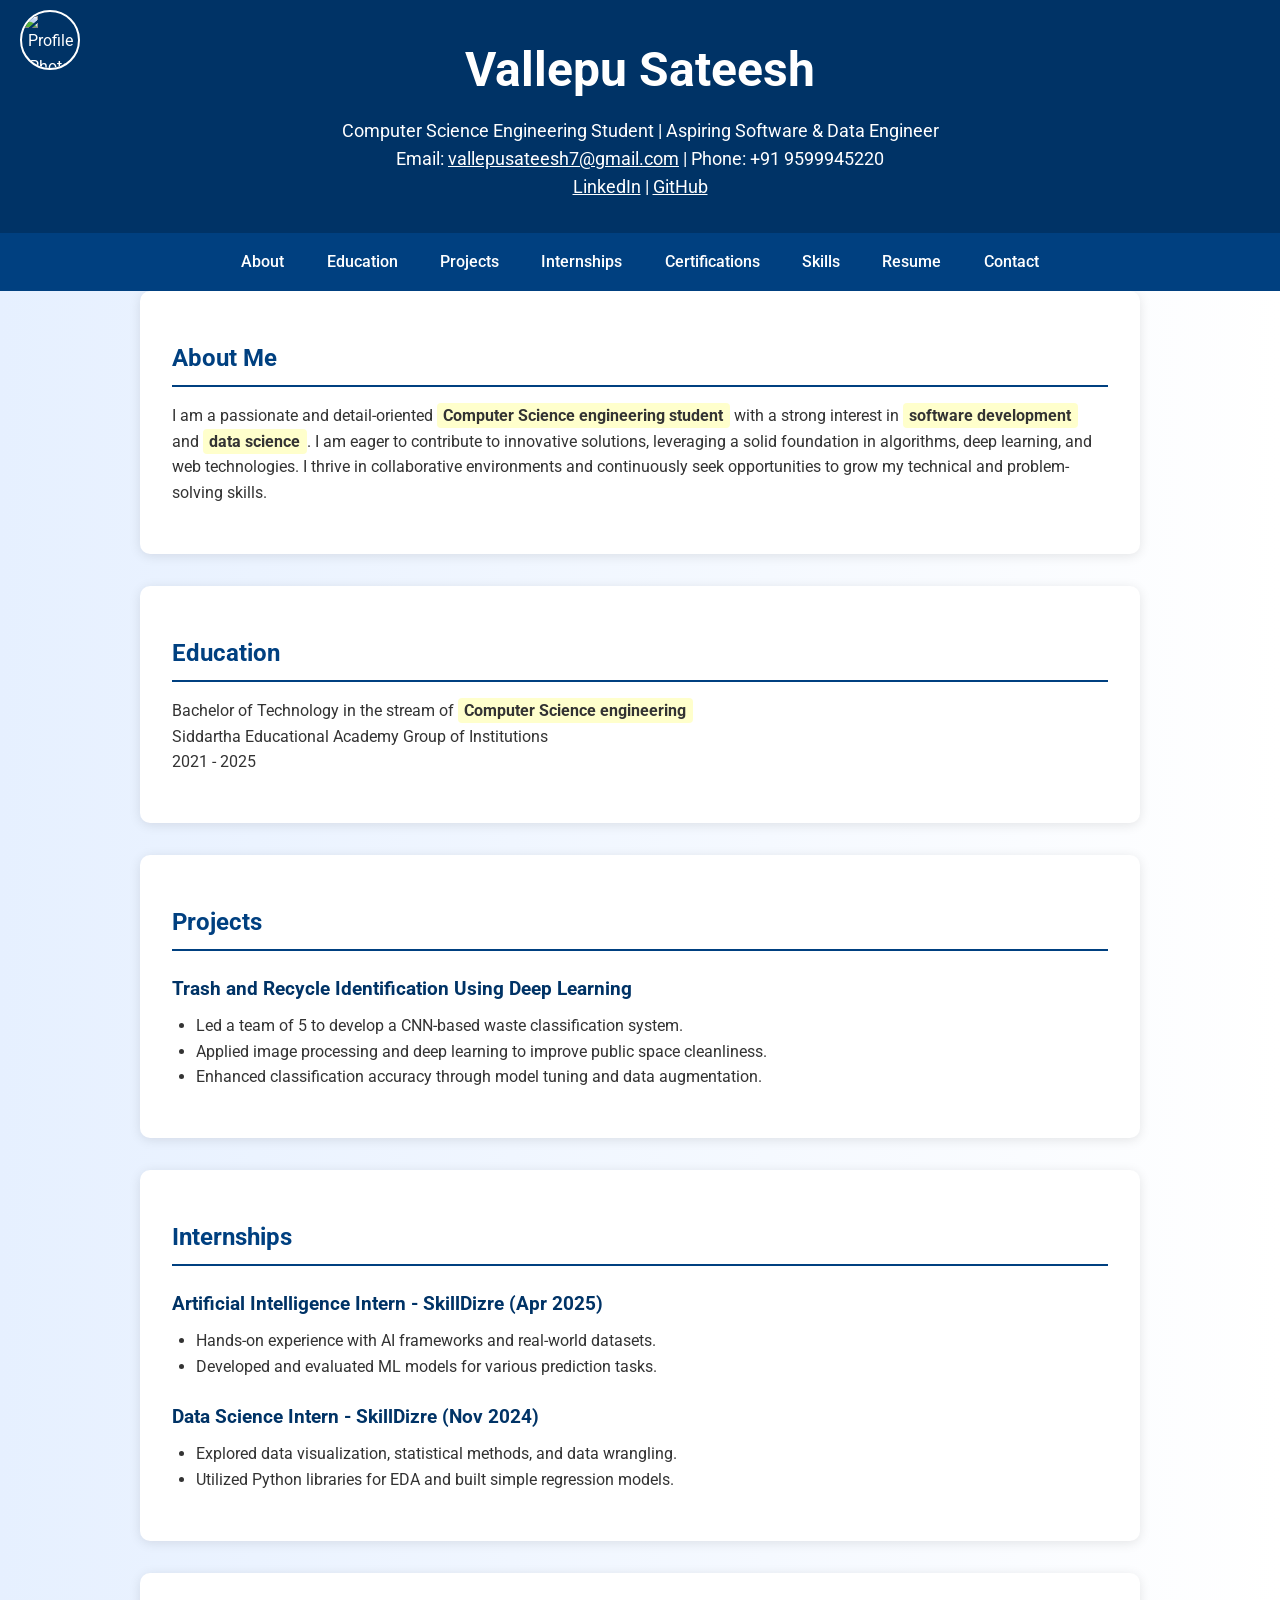
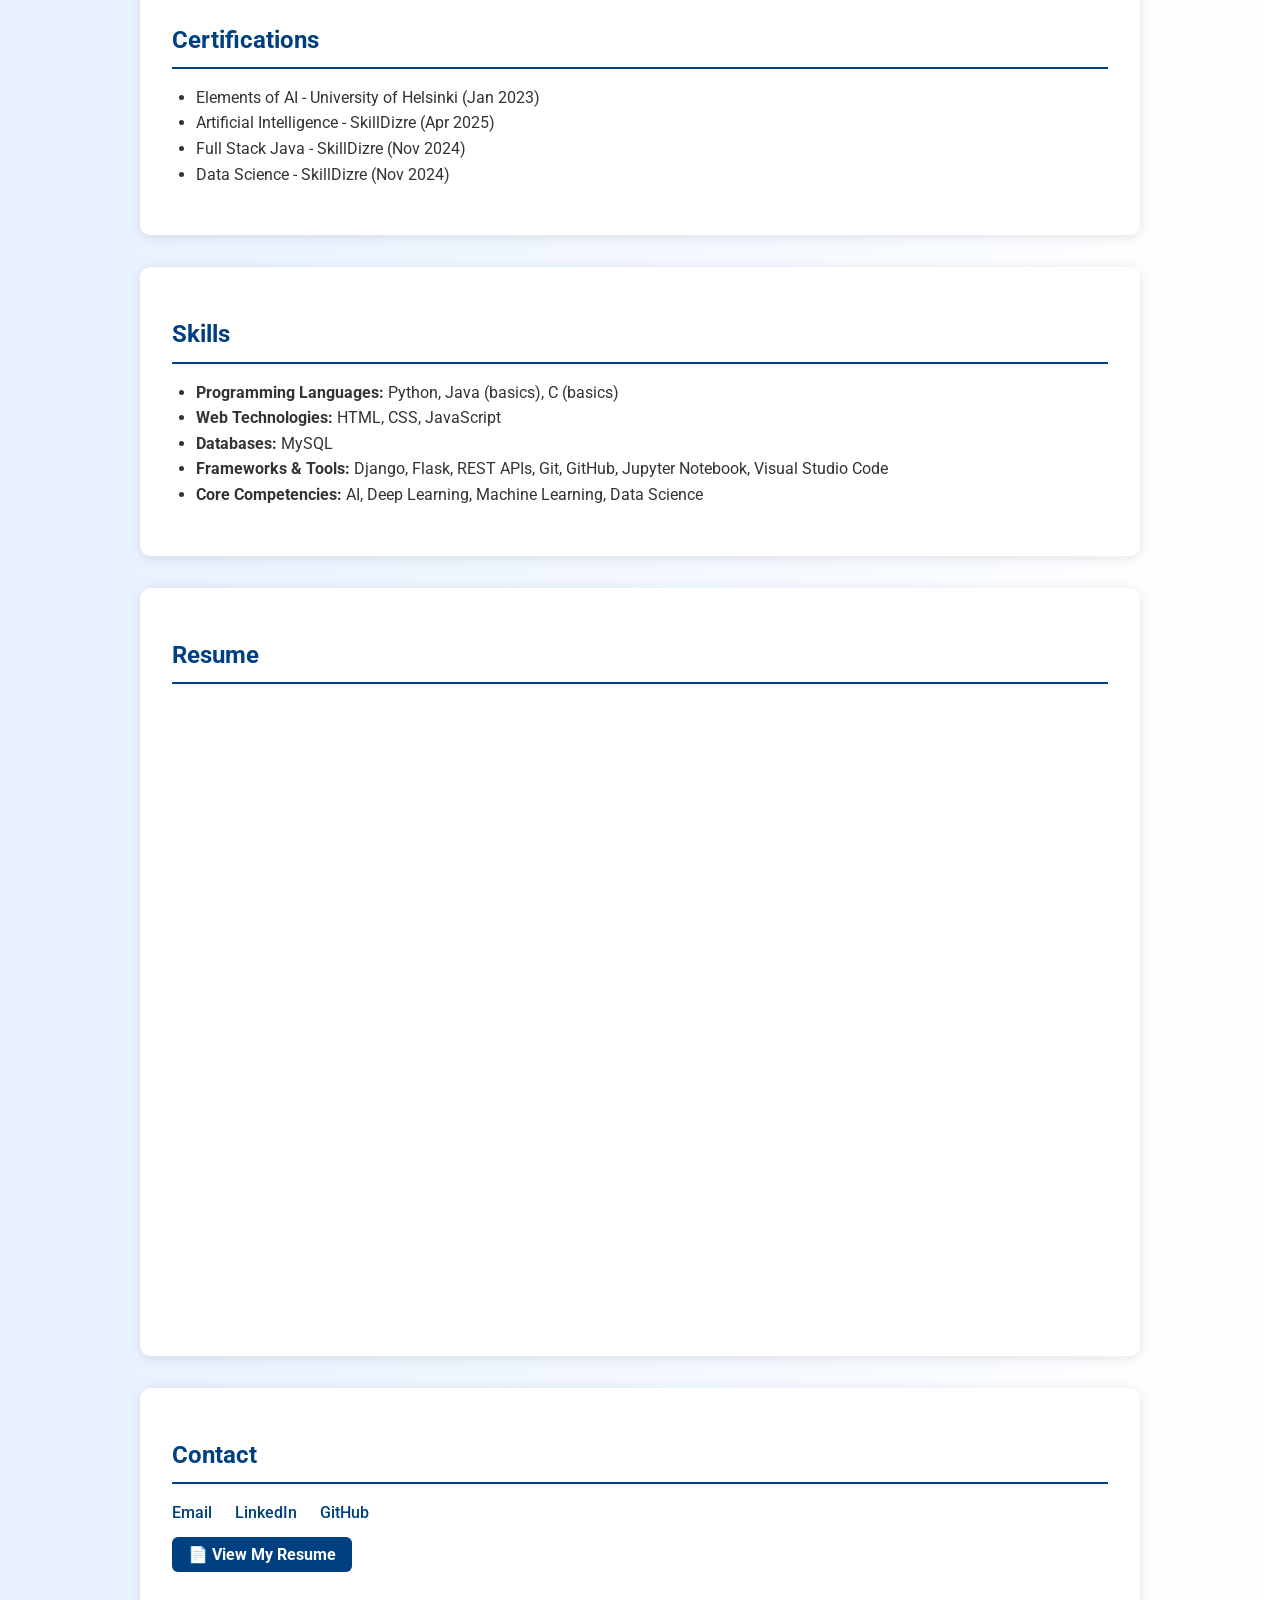
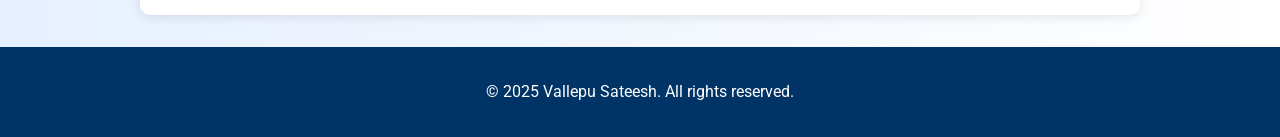
==== Portofolio/Portfolio.html @ 7073158d "Add files via upload" ====
<!DOCTYPE html>
<html lang="en">
<head>
  <meta charset="UTF-8" />
  <meta name="viewport" content="width=device-width, initial-scale=1.0" />
  <title>Vallepu Sateesh - Portfolio</title>
  <link href="https://fonts.googleapis.com/css2?family=Roboto:wght@300;500;700&display=swap" rel="stylesheet" />
  <style>
    * {
      margin: 0;
      padding: 0;
      box-sizing: border-box;
      font-family: 'Roboto', sans-serif;
    }

    body {
      background: linear-gradient(to right, #e6f0ff, #ffffff);
      color: #333;
      line-height: 1.6;
      font-size: 16px;
    }

    header {
      background-color: #003366;
      color: #fff;
      padding: 2rem;
      text-align: center;
      box-shadow: 0 4px 10px rgba(0, 0, 0, 0.2);
      position: relative;
    }

    header img {
      position: absolute;
      top: 10px;
      left: 20px;
      width: 60px;
      height: 60px;
      border-radius: 50%;
      border: 2px solid #fff;
    }

    header h1 {
      font-size: 3rem;
      margin-bottom: 0.5rem;
    }

    header p {
      font-size: 1.1rem;
    }

    nav {
      background-color: #004080;
      padding: 1rem;
      text-align: center;
      position: sticky;
      top: 0;
      z-index: 1000;
    }

    nav a {
      color: white;
      text-decoration: none;
      margin: 0 1.2rem;
      font-weight: 500;
      transition: color 0.3s;
    }

    nav a:hover {
      color: #ffcc00;
    }

    section {
      padding: 3rem 2rem;
      max-width: 1000px;
      margin: auto;
      background: white;
      margin-bottom: 2rem;
      border-radius: 10px;
      box-shadow: 0 2px 12px rgba(0, 0, 0, 0.1);
    }

    h2 {
      margin-bottom: 1rem;
      color: #004080;
      border-bottom: 2px solid #004080;
      padding-bottom: 0.5rem;
    }

    h3 {
      margin-top: 1.5rem;
      color: #003366;
    }

    ul {
      list-style-type: disc;
      padding-left: 1.5rem;
      margin-top: 0.5rem;
    }

    .contact a {
      display: inline-block;
      margin-right: 1.2rem;
      text-decoration: none;
      color: #004080;
      font-weight: 500;
    }

    footer {
      text-align: center;
      padding: 2rem;
      background-color: #003366;
      color: white;
    }

    .highlight {
      background-color: #ffffcc;
      font-weight: bold;
      padding: 0.2rem 0.4rem;
      border-radius: 4px;
    }

    iframe {
      width: 100%;
      height: 600px;
      border: none;
      border-radius: 6px;
    }

    @media (max-width: 600px) {
      header h1 {
        font-size: 2rem;
      }

      nav a {
        display: block;
        margin: 0.5rem 0;
      }

      section {
        padding: 2rem 1rem;
      }

      header img {
        position: static;
        display: block;
        margin: 0 auto 1rem;
      }

      iframe {
        height: 400px;
      }
    }
  </style>
  <script>
    document.addEventListener("DOMContentLoaded", () => {
      const navLinks = document.querySelectorAll("nav a");
      navLinks.forEach(link => {
        link.addEventListener("click", (e) => {
          e.preventDefault();
          const targetId = link.getAttribute("href").substring(1);
          const targetElement = document.getElementById(targetId);
          if (targetElement) {
            targetElement.scrollIntoView({ behavior: "smooth" });
          }
        });
      });
    });
  </script>
</head>

<body>
  <header>
    <img src="https://avatars.githubusercontent.com/u/204810702?s=96&v=4" alt="Profile Photo">
    <h1>Vallepu Sateesh</h1>
    <p><span>Computer Science Engineering Student</span> | Aspiring <span>Software & Data Engineer</span></p>
    <p>Email: <a href="mailto:vallepusateesh7@gmail.com" style="color: white; text-decoration: underline;">vallepusateesh7@gmail.com</a> | Phone: +91 9599945220</p>
    <p>
      <a href="https://www.linkedin.com/in/vallepu-sateesh-448315260" target="_blank" style="color: white; text-decoration: underline;">LinkedIn</a> |
      <a href="https://github.com/V-Sateesh" target="_blank" style="color: white; text-decoration: underline;">GitHub</a>
    </p>
  </header>

  <nav>
    <a href="#about">About</a>
    <a href="#education">Education</a>
    <a href="#projects">Projects</a>
    <a href="#internships">Internships</a>
    <a href="#certifications">Certifications</a>
    <a href="#skills">Skills</a>
    <a href="#resume">Resume</a>
    <a href="#contact">Contact</a>
  </nav>

  <section id="about">
    <h2>About Me</h2>
    <p>
      I am a passionate and detail-oriented <span class="highlight">Computer Science engineering student</span> with a strong interest in <span class="highlight">software development</span> and <span class="highlight">data science</span>. I am eager to contribute to innovative solutions, leveraging a solid foundation in algorithms, deep learning, and web technologies. I thrive in collaborative environments and continuously seek opportunities to grow my technical and problem-solving skills.
    </p>
  </section>

  <section id="education">
    <h2>Education</h2>
    <p>
      Bachelor of Technology in the stream of <span class="highlight">Computer Science engineering</span><br>
      Siddartha Educational Academy Group of Institutions<br>2021 - 2025
    </p>
  </section>

  <section id="projects">
    <h2>Projects</h2>
    <h3>Trash and Recycle Identification Using Deep Learning</h3>
    <ul>
      <li>Led a team of 5 to develop a CNN-based waste classification system.</li>
      <li>Applied image processing and deep learning to improve public space cleanliness.</li>
      <li>Enhanced classification accuracy through model tuning and data augmentation.</li>
    </ul>
  </section>

  <section id="internships">
    <h2>Internships</h2>
    <h3>Artificial Intelligence Intern - SkillDizre (Apr 2025)</h3>
    <ul>
      <li>Hands-on experience with AI frameworks and real-world datasets.</li>
      <li>Developed and evaluated ML models for various prediction tasks.</li>
    </ul>

    <h3>Data Science Intern - SkillDizre (Nov 2024)</h3>
    <ul>
      <li>Explored data visualization, statistical methods, and data wrangling.</li>
      <li>Utilized Python libraries for EDA and built simple regression models.</li>
    </ul>
  </section>

  <section id="certifications">
    <h2>Certifications</h2>
    <ul>
      <li>Elements of AI - University of Helsinki (Jan 2023)</li>
      <li>Artificial Intelligence - SkillDizre (Apr 2025)</li>
      <li>Full Stack Java - SkillDizre (Nov 2024)</li>
      <li>Data Science - SkillDizre (Nov 2024)</li>
    </ul>
  </section>

  <section id="skills">
    <h2>Skills</h2>
    <ul>
      <li><strong>Programming Languages:</strong> Python, Java (basics), C (basics)</li>
      <li><strong>Web Technologies:</strong> HTML, CSS, JavaScript</li>
      <li><strong>Databases:</strong> MySQL</li>
      <li><strong>Frameworks & Tools:</strong> Django, Flask, REST APIs, Git, GitHub, Jupyter Notebook, Visual Studio Code</li>
      <li><strong>Core Competencies:</strong> AI, Deep Learning, Machine Learning, Data Science</li>
    </ul>
  </section>

  <section id="resume">
    <h2>Resume</h2>
    <iframe src="Sateesh_resume.pdf"></iframe>
  </section>

  <section id="contact">
    <h2>Contact</h2>
    <p class="contact">
      <a href="mailto:vallepusateesh7@gmail.com">Email</a>
      <a href="https://www.linkedin.com/in/vallepu-sateesh-448315260" target="_blank">LinkedIn</a>
      <a href="https://github.com/V-Sateesh" target="_blank">GitHub</a>
    </p>
    <p style="margin-top: 1rem;">
      <a href="Sateesh_resume.pdf" target="_blank" style="background-color: #004080; color: white; padding: 0.5rem 1rem; border-radius: 6px; text-decoration: none; font-weight: bold;">
        📄 View My Resume
      </a>
    </p>
  </section>

  <footer>
    <p>&copy; 2025 Vallepu Sateesh. All rights reserved.</p>
  </footer>
</body>
</html>
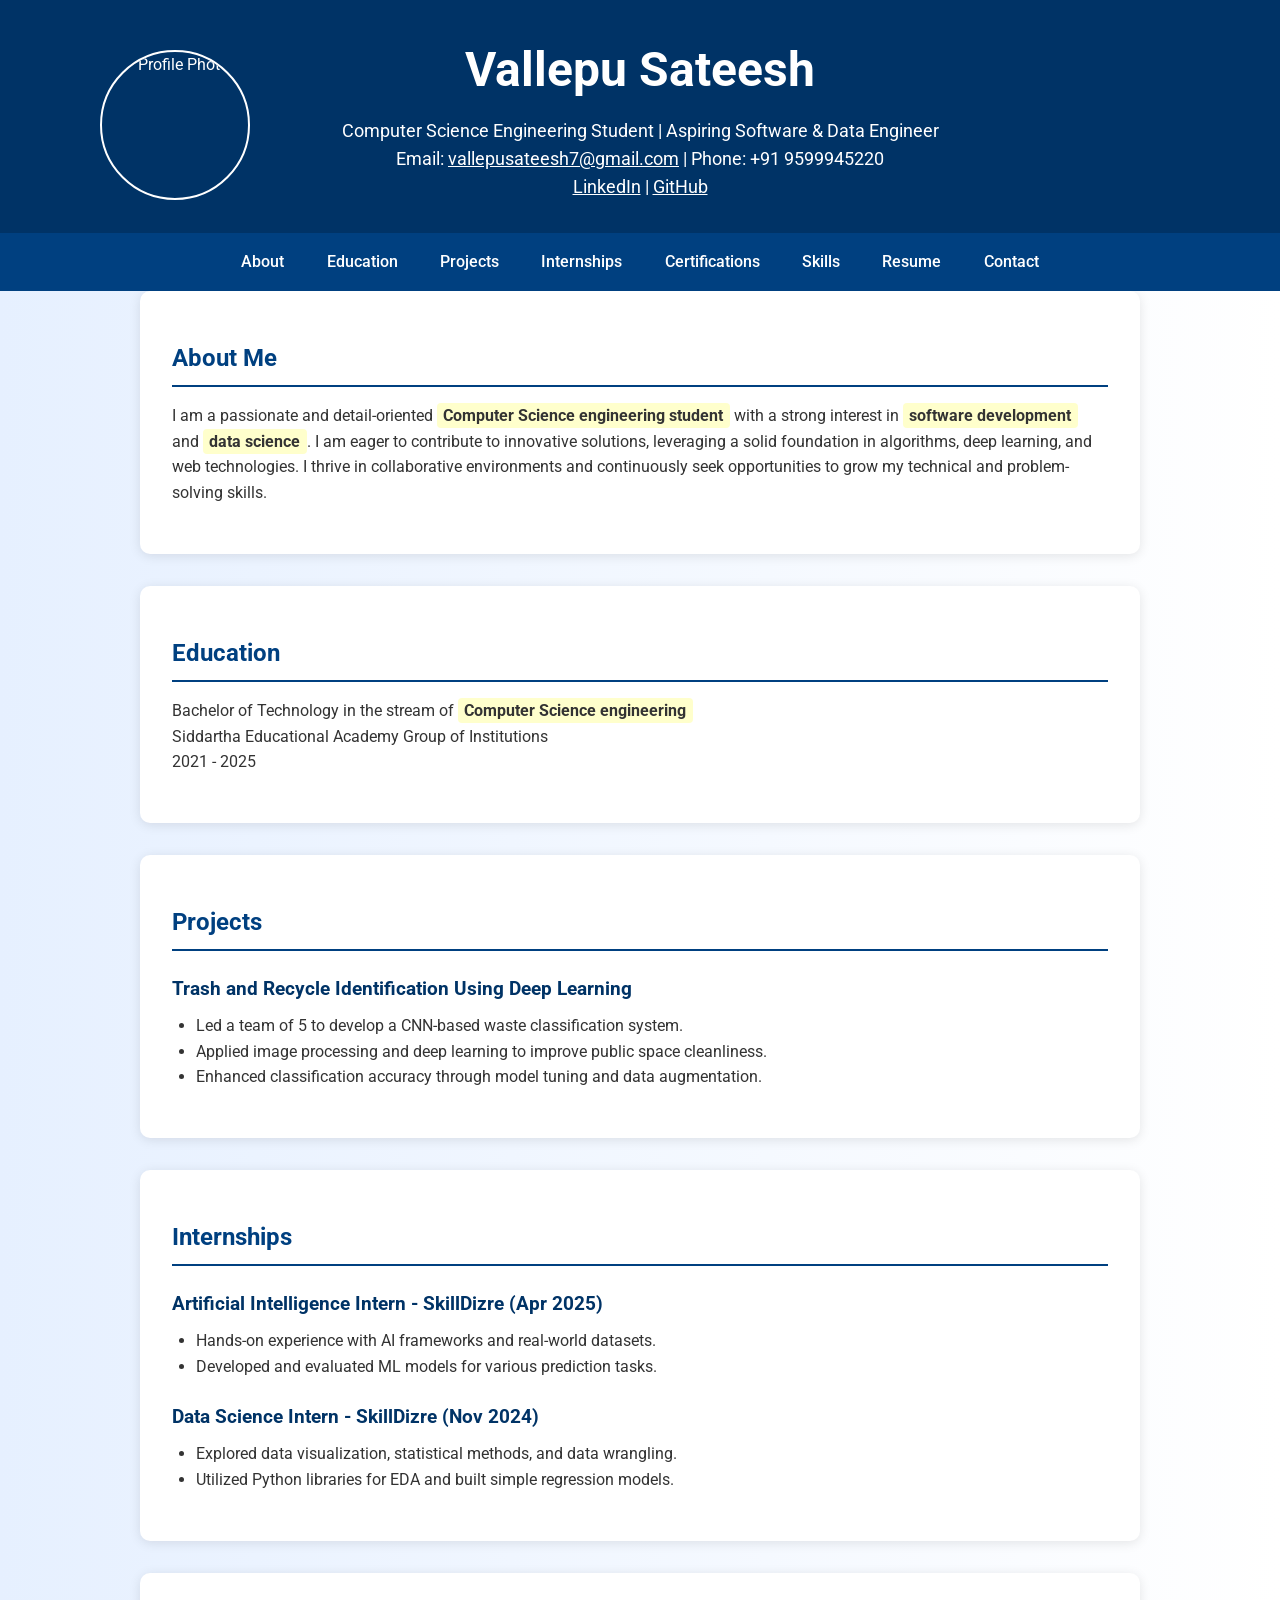
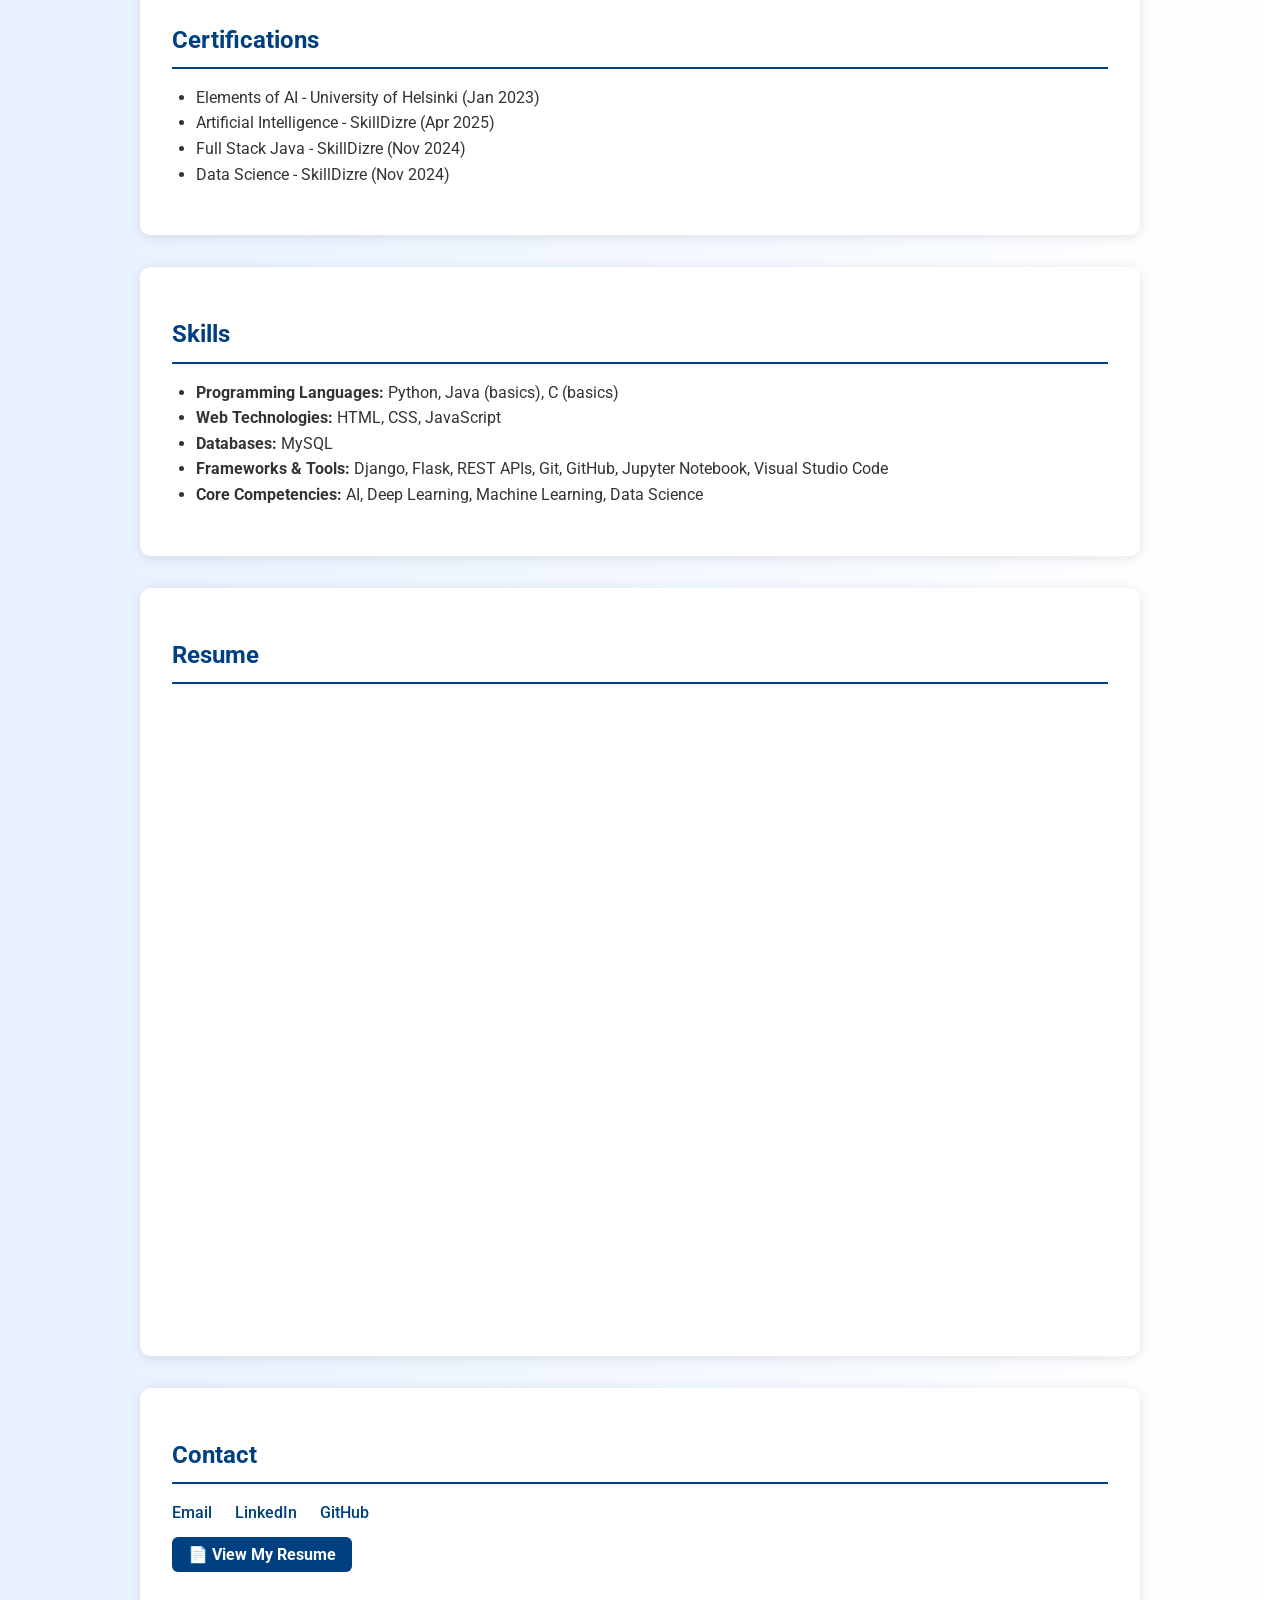
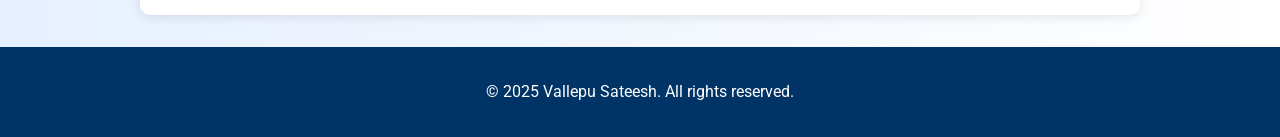
==== commit e85d65d6: "Update Portfolio.html" ====
--- a/Portofolio/Portfolio.html
+++ b/Portofolio/Portfolio.html
@@ -31,11 +31,11 @@
 
     header img {
       position: absolute;
-      top: 10px;
-      left: 20px;
-      width: 60px;
-      height: 60px;
-      border-radius: 50%;
+      top: 50px;
+      left: 100px;
+      width: 150px;
+      height: 150px;
+      border-radius: 100%;
       border: 2px solid #fff;
     }
 
